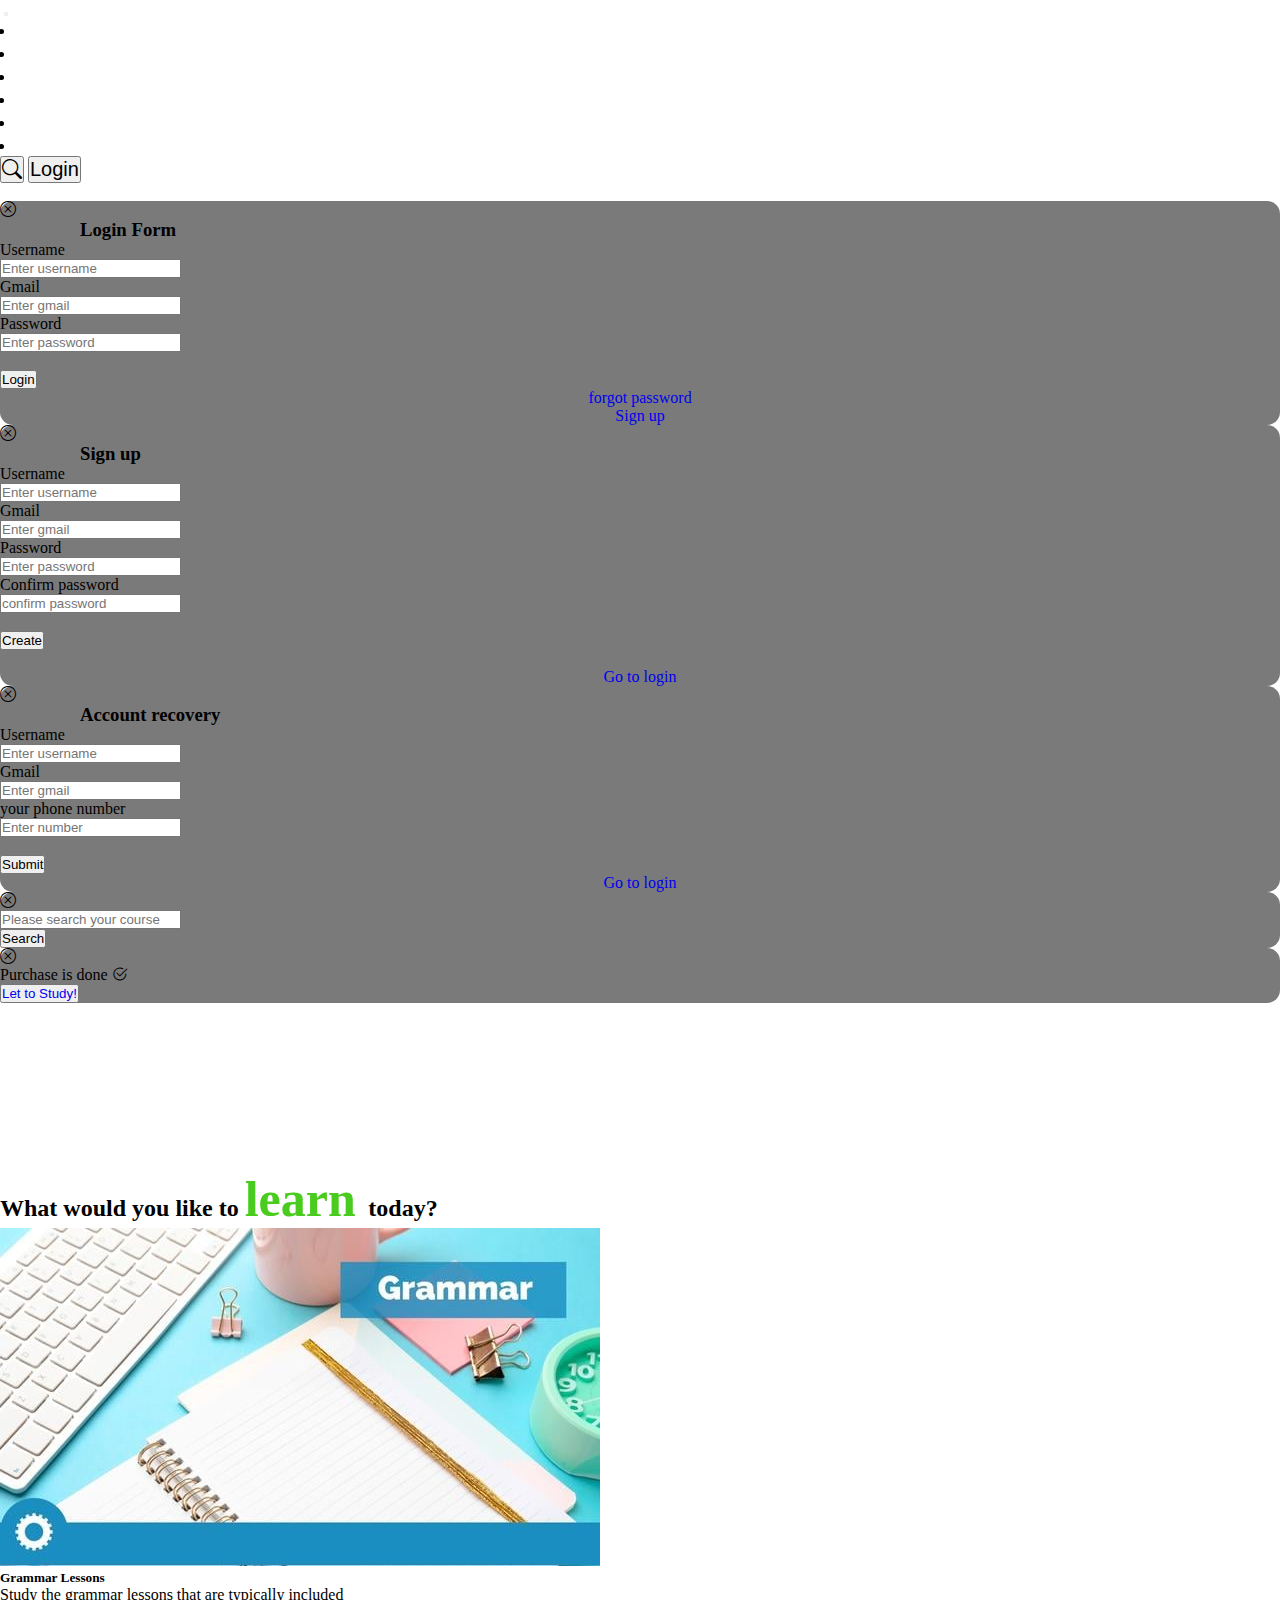
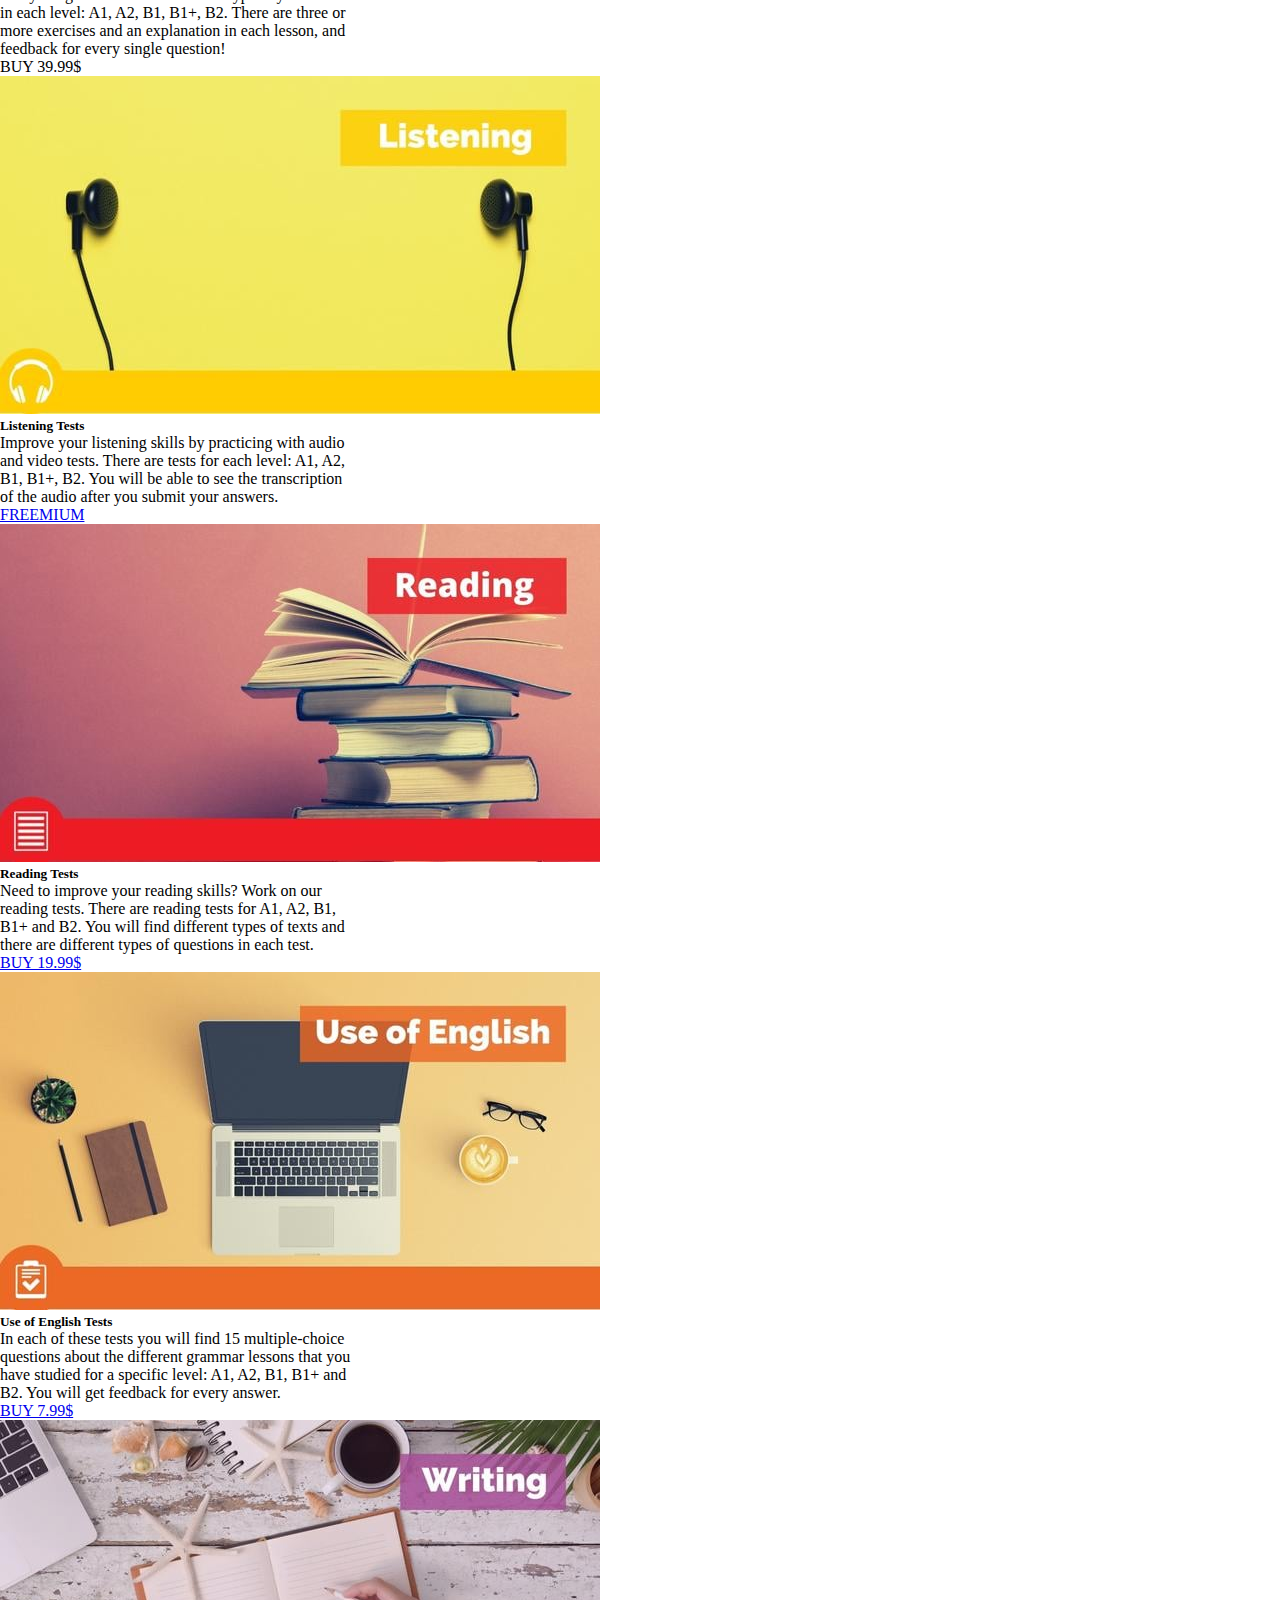
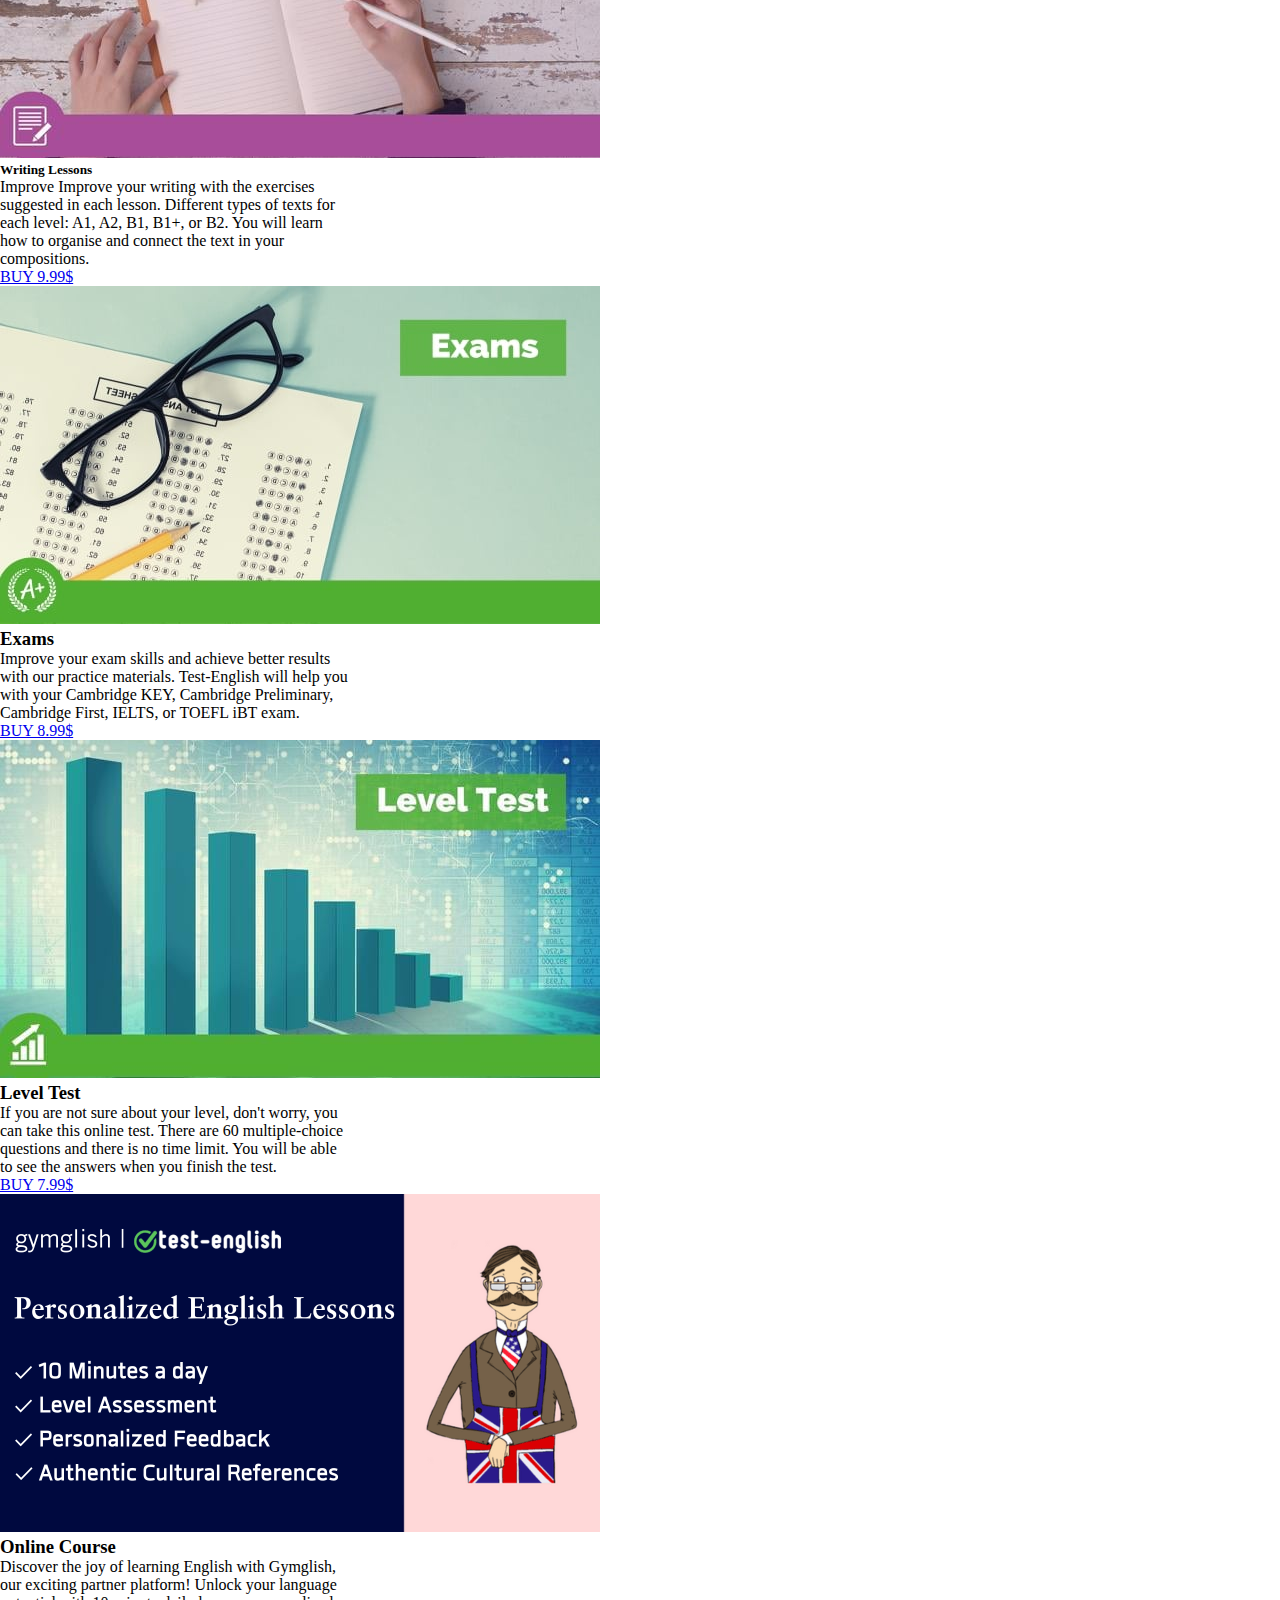
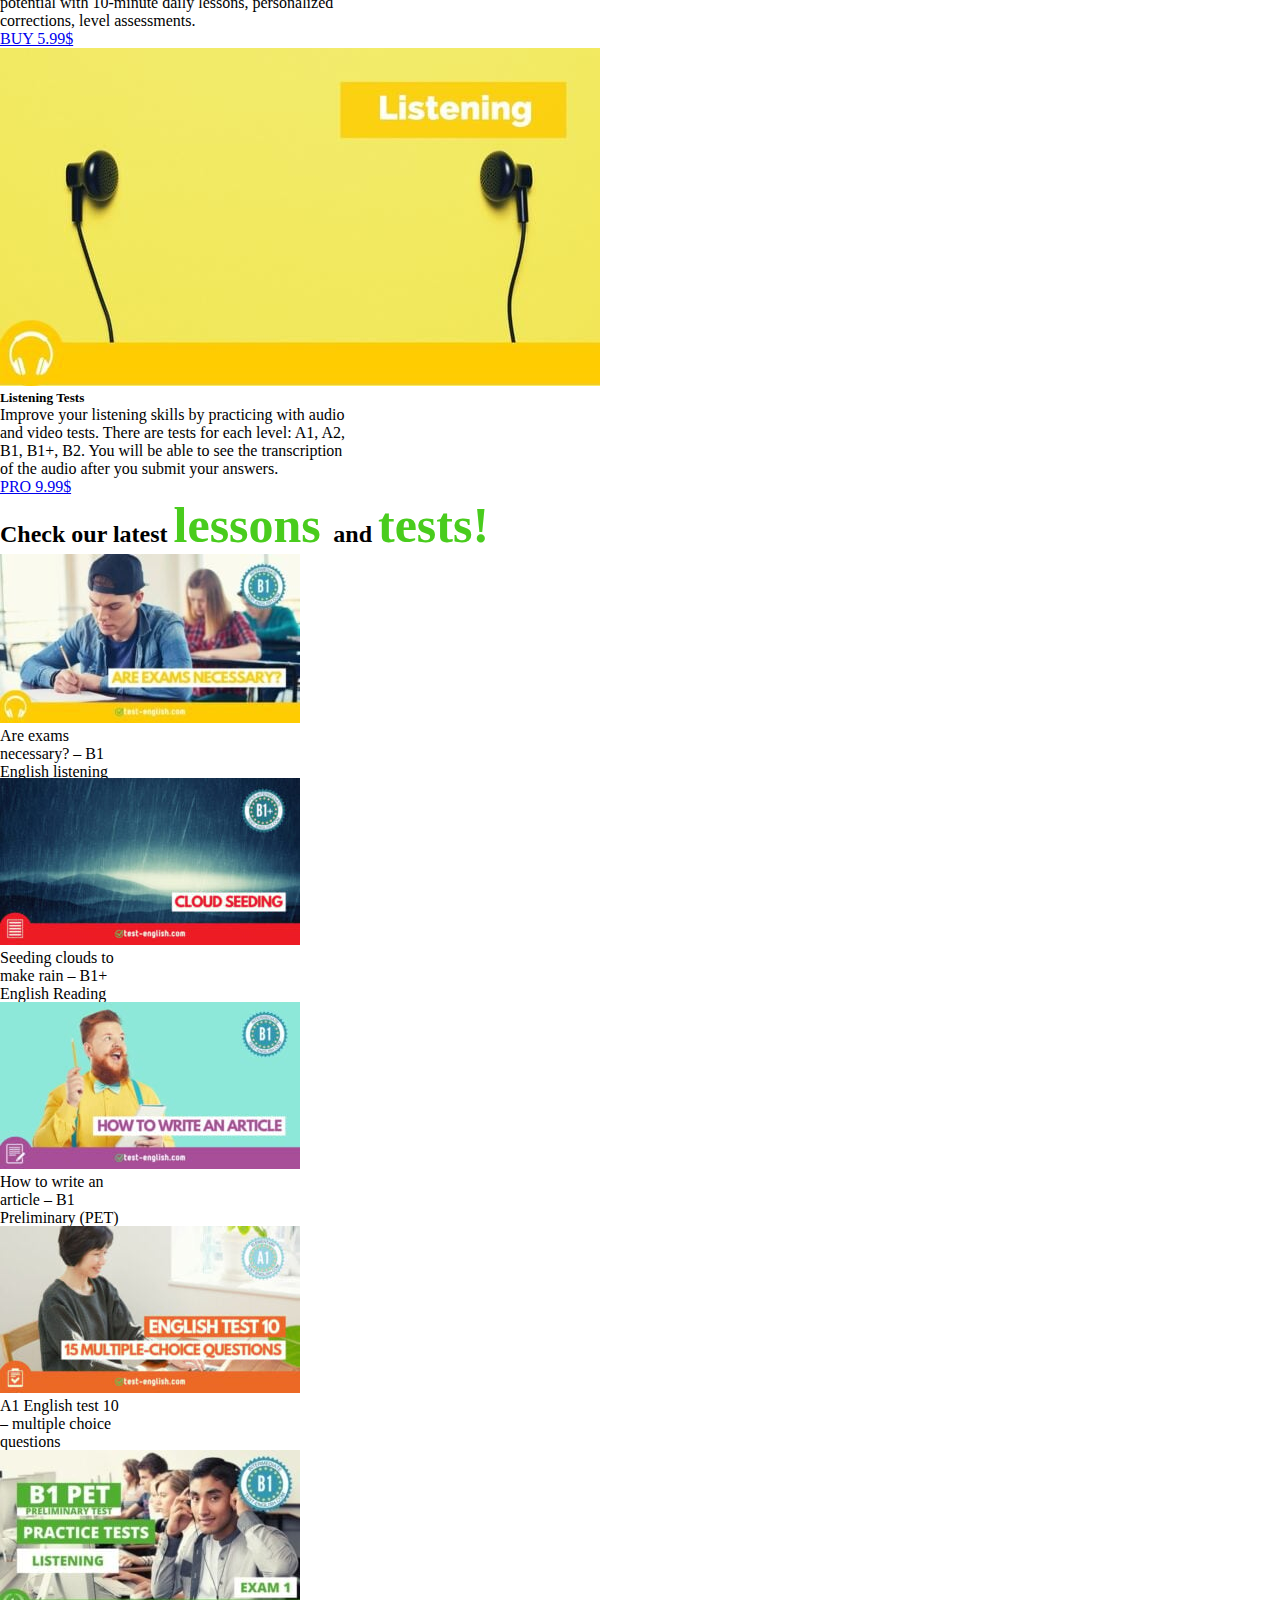
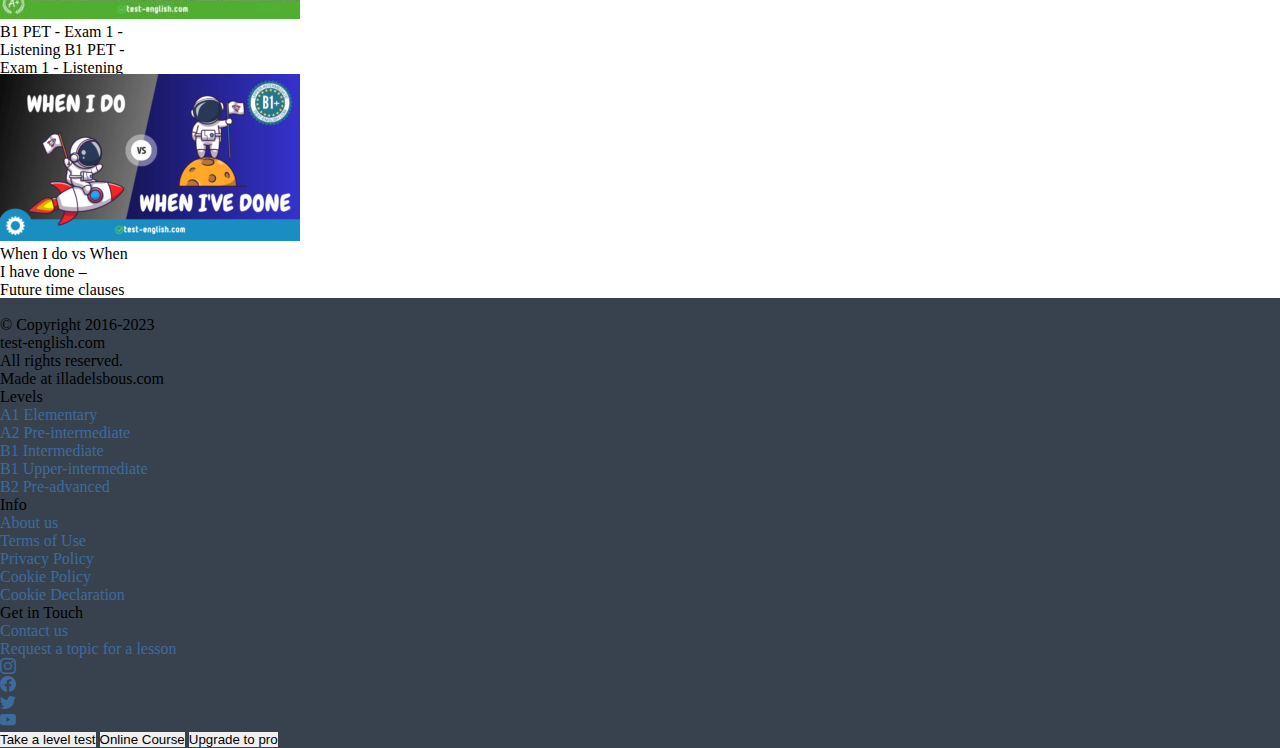
==== index.html @ 96332e44 "first commit" ====
<!DOCTYPE html>
<html lang="en">
<head>
    <meta charset="UTF-8">
    <meta name="viewport" content="width=device-width, initial-scale=1.0">
    <title>Project web design</title>
    <link rel="stylesheet" href="./style.css">
    <link href="https://cdn.jsdelivr.net/npm/bootstrap@5.3.1/dist/css/bootstrap.min.css" rel="stylesheet" integrity="sha384-4bw+/aepP/YC94hEpVNVgiZdgIC5+VKNBQNGCHeKRQN+PtmoHDEXuppvnDJzQIu9" crossorigin="anonymous">
<script src="https://cdn.jsdelivr.net/npm/bootstrap@5.3.1/dist/js/bootstrap.bundle.min.js" integrity="sha384-HwwvtgBNo3bZJJLYd8oVXjrBZt8cqVSpeBNS5n7C8IVInixGAoxmnlMuBnhbgrkm" crossorigin="anonymous"></script>
    <link rel="stylesheet" href="https://cdn.jsdelivr.net/npm/bootstrap-icons@1.10.5/font/bootstrap-icons.css">
</head>
<body>
    <header>
        <nav class="navbar navbar-expand-lg position-fixed container-fluid">
            <div class="container-fluid">
              <a class="navbar-brand col-xxl-2 col-xl-2 col-lg-2 col-4" href="#"><img src="/Image/logo-test-english-web-home.svg" alt="" class="w-100"></a>
              <button id="" class="navbar-toggler" type="button" data-bs-toggle="collapse" data-bs-target="#navbarSupportedContent" aria-controls="navbarSupportedContent" aria-expanded="true" aria-label="Toggle navigation">
                <span class="navbar-toggler-icon"></span>
              </button>
              <div class="collapse navbar-collapse col-xxl-8 col-xl-8 col-lg-8" id="navbarSupportedContent">
                <ul class="navbar-nav me-auto mb-2 mb-lg-0 mx-auto">
                  <li class="nav-item">
                    <a class="nav-link  text-center " aria-current="page" href="#">Grammer</a>
                    <ul class="drop-data ">
                       <div class="grammar">
                        <li>
                          <a href="#">
                              <h5>A1</h5>
                              <span>Elementary</span>
                          </a>
                      </li>
                      <li>
                          <a href="#">
                              <h5>A2</h5>
                              <span> Pre-intermediate</span>
                          </a>
                      </li>
                      <li>
                          <a href="#">
                              <h5>B1</h5>
                              <span>Intermediate</span>
                          </a>
                      </li>
                      <li>
                        <a href="#">
                            <h5>B1+</h5>
                            <span>Upper-intermediate</span>
                        </a>
                      </li>
                      <li>
                        <a href="#">
                            <h5>B2</h5>
                            <span> Pre-advanced</span>
                        </a>
                      </li>
                       </div>
                    </ul>
                  </li> 
                  <li class="nav-item">
                    <a class="nav-link  text-center" aria-current="page" href="#">Listening</a>
                    <ul class="drop-data">
                       <div class="list">
                        <li>
                          <a href="#">
                              <h5>A1</h5>
                              <span>Elementary</span>
                          </a>
                      </li>
                      <li>
                          <a href="#">
                              <h5>A2</h5>
                              <span> Pre-intermediate</span>
                          </a>
                      </li>
                      <li>
                          <a href="#">
                              <h5>B1</h5>
                              <span>Intermediate</span>
                          </a>
                      </li>
                      <li>
                        <a href="#">
                            <h5>B1+</h5>
                            <span> Upper-intermediate</span>
                        </a>
                      </li>
                      <li>
                        <a href="#">
                            <h5>B2</h5>
                            <span> Pre-advanced</span>
                        </a>
                      </li>
                       </div>
                    </ul>
                  </li> 
                  <li class="nav-item">
                    <a class="nav-link  text-center" aria-current="page" href="#">Reading</a>
                    <ul class="drop-data">
                      <div class="reading">
                        <li>
                          <a href="#">
                              <h5>A1</h5>
                              <span>Elementary</span>
                          </a>
                      </li>
                      <li>
                          <a href="#">
                              <h5>A2</h5>
                              <span> Pre-intermediate</span>
                          </a>
                      </li>
                      <li>
                          <a href="#">
                              <h5>B1</h5>
                              <span>Intermediate</span>
                          </a>
                      </li>
                      <li>
                        <a href="#">
                            <h5>B1+</h5>
                            <span> Upper-intermediate</span>
                        </a>
                      </li>
                      <li>
                        <a href="#">
                            <h5>B2</h5>
                            <span> Pre-advanced</span>
                        </a>
                      </li>
                      </div>
                  </ul>
                  </li>
                  <li class="nav-item">
                    <a class="nav-link  text-center" aria-current="page" href="#">Use of English</a>
                    <ul class="drop-data">
                       <div class="use">
                        <li>
                          <a href="#">
                              <h5>A1</h5>
                              <span>Elementary</span>
                          </a>
                      </li>
                      <li>
                          <a href="#">
                              <h5>A2</h5>
                              <span> Pre-intermediate</span>
                          </a>
                      </li>
                      <li>
                          <a href="#">
                              <h5>B1</h5>
                              <span>Intermediate</span>
                          </a>
                      </li>
                      <li>
                        <a href="#">
                            <h5>B1+</h5>
                            <span> Upper-intermediate</span>
                        </a>
                      </li>
                      <li>
                        <a href="#">
                            <h5>B2</h5>
                            <span> Pre-advanced</span>
                        </a>
                      </li>
                       </div>
                  </ul>
                  </li>
                  <li class="nav-item">
                    <a class="nav-link  text-center" aria-current="page" href="#">Wrting</a>
                    <ul class="drop-data">
                       <div class="writing">
                        <li>
                          <a href="#">
                              <h5>A1</h5>
                              <span>Elementary</span>
                          </a>
                      </li>
                      <li>
                          <a href="#">
                              <h5>A2</h5>
                              <span> Pre-intermediate</span>
                          </a>
                      </li>
                      <li>
                          <a href="#">
                              <h5>B1</h5>
                              <span>Intermediate</span>
                          </a>
                      </li>
                      <li>
                        <a href="#">
                            <h5>B1+</h5>
                            <span> Upper-intermediate</span>
                        </a>
                      </li>
                      <li>
                        <a href="#">
                            <h5>B2</h5>
                            <span> Pre-advanced</span>
                        </a>
                      </li>
                       </div>
                  </ul>
                  </li>
                  <li class="nav-item">
                    <a class="nav-link  text-center" aria-current="page" href="#">Exam</a>
                    <ul class="drop-data">
                       <div class="exam">
                        <li>
                          <a href="#">
                              <h5>A1</h5>
                              <span>Elementary</span>
                          </a>
                      </li>
                      <li>
                          <a href="#">
                              <h5>A2</h5>
                              <span> Pre-intermediate</span>
                          </a>
                      </li>
                      <li>
                          <a href="#">
                              <h5>B1</h5>
                              <span>Intermediate</span>
                          </a>
                      </li>
                      <li>
                        <a href="#">
                            <h5>B1+</h5>
                            <span> Upper-intermediate</span>
                        </a>
                      </li>
                      <li>
                        <a href="#">
                            <h5>B2</h5>
                            <span> Pre-advanced</span>
                        </a>
                      </li>
                       </div>
                  </ul>
                  </li>
                </ul>
              </div>
            <div class="col-xxl-2 col-xl-2 col-lg-2 d-flex">
                <button id="search" class=" nav-link text-white mx-3 p-2 "> <i class="bi bi-search btn"> </i></button>  
                <button id="login"  class="nav-link text-light mx-1 rounded-4 border border-2 p-2 btn btn-outline-secondary">Login</button>
            </div>
            </div>
          </nav>
          <div class="container-fluid">

            <img src="/Image/test-english-home-bg-1650.webp" alt="" class="w-100 position-absolute" >
            <div  class="form-login position-fixed col-12 my-5">
                  <div id="form" class="col-xxl-3 col-xl-6 col-lg-6 col-md-7 col-sm-8 mx-auto my-5 rounded-4 border border-success border-4 d-none">
                  <form action="" class="p-3">
                    <p id="x" class="float-end text-white x"><i class="bi bi-x-circle"></i></p>
                    <h3 class="login text-white">Login Form</h3>
                    <label class=" text-white">Username</label><br>
                    <input class="mx-5 form-control-lg" type="text" name="Username" value="" placeholder="Enter username" required><br>
                    <label class=" text-white ">Gmail</label><br>
                    <input class="mx-5 rounded form-control-lg" type="text" name="gmail" value="" placeholder="Enter gmail" required><br>
                    <label class=" text-white">Password</label><br>
                    <input class="mx-5 rounded form-control-lg" type="password" name="password"value="" placeholder="Enter password" required ><br><br>
                    <button class="btn btn-outline-success form-control ">Login</button>
                    <a id="forgot" href="#"><p class="">forgot password</p></a>
                    <a id="create" href="#"><p class="">Sign up</p></a>
                  </form>
                </div>
              </div>
              <div  class="form-login position-fixed col-12 my-5">
                <div id="newform" class="col-xxl-3 col-xl-6 col-lg-6 col-md-7 col-sm-8 mx-auto my-5 rounded-4 border border-info border-4 d-none">
                <form action="" class="p-3">
                  <p id="newx" class="float-end text-white x"><i class="bi bi-x-circle"></i></p>
                  <h3 class="login text-white">Sign up </h3>
                  <label class=" text-white">Username</label><br>
                  <input class="mx-5 form-control-lg" type="text" name="Username" value="" placeholder="Enter username" required><br>
                  <label class=" text-white ">Gmail</label><br>
                  <input class="mx-5 rounded form-control-lg" type="text" name="gmail" value="" placeholder="Enter gmail" required><br>
                  <label class=" text-white">Password</label><br>
                  <input class="mx-5 rounded form-control-lg" type="password" name="password"value="" placeholder="Enter password" required ><br>
                  <label class=" text-white">Confirm  password</label><br>
                  <input class="mx-5 rounded form-control-lg" type="password" name="confirm password"value="" placeholder="confirm password" required ><br><br>
                  <button class="btn btn-outline-info form-control ">Create</button><br><br>
                  <a id="login1" href="#"><p>Go to login</p></a>
                </form>
              </div>
            </div>
              <div  class="form-login position-fixed col-12 my-5">
                <div id="newform1" class="col-xxl-3 col-xl-6 col-lg-6 col-md-7 col-sm-8 mx-auto my-5 rounded-4 border border-warning  border-2 d-none">
                <form action="" class="p-3">
                  <p id="newx1" class="float-end text-white x"><i class="bi bi-x-circle"></i></p>
                  <h3 class="login text-white">Account recovery</h3>
                  <label class=" text-white">Username</label><br>
                  <input class="mx-5 form-control-lg" type="text" name="Username" value="" placeholder="Enter username" required><br>
                  <label class=" text-white ">Gmail</label><br>
                  <input class="mx-5 rounded form-control-lg" type="text" name="gmail" value="" placeholder="Enter gmail" required><br>
                  <label class=" text-white">your phone number</label><br>
                  <input class="mx-5 rounded form-control-lg" type="text" name="password"value="" placeholder="Enter number" required ><br><br>
                  <button class="btn btn-outline-warning form-control ">Submit</button>
                  <a id="login2" href="#"><p>Go to login</p></a>
                </form>
              </div>
            </div>
            <div  class="form-login position-fixed col-12 my-5">
                  <div id="search1" class="col-xxl-3 col-xl-6 col-lg-6 col-md-7 col-sm-8 mx-auto my-5 rounded-4 border border-info border-2 d-none">
                  <form action="" class="p-3">
                    <p id="x1" class="float-end text-white x"><i class="bi bi-x-circle"></i></p>
                    <input class="form-control" type="text" name="Username" value="" placeholder="Please search your course" required><br>
                    <button class="btn btn-outline-info form-control ">Search</button>                </form></div>
                  </div>
            <div  class="form-login position-fixed col-12 my-5">
                    <div id="buyform" class="col-xxl-3 col-xl-6 col-lg-6 col-md-7 col-sm-8 mx-auto my-5 rounded-4 border border-info border-3 d-none">
                    <form action="" class="p-3">
                      <p id="k" class="float-end text-white x"><i class="bi bi-x-circle"></i></p>
                      <p class="text-white">Purchase is done <i class="bi bi-check2-circle"></i></p>
                      <button class="btn btn-outline-info form-control"><a class="text-white" href="https://test-english.com/grammar-points/">Let to Study!</a></button>
                    </form>
                  </div>
                </div>
            </div>
        </div>
    </header>
    <main>
      <div class="middle container-fluid">
        <div class="up my-5 position-relative">
                <h2 class="text-center">What would you like to 
                  <span>
                    learn
                  </span>
                  today?
                </h2>
                <div class="row my-5  d-flex position-relative">
                    <div class="col-xxl-4 col-xl-6 col-lg-6 col-md-12 col-sm-12 col-12  ">
                        <div class="card mx-auto my-2  p-2 " style="width: 22rem;">
                            <img src="image/grammar.webp" class="card-img-top" alt="...">
                            <div class="card-body">
                              <h5 class="card-title text-info">Grammar Lessons</h5>
                              <p class="card-text">Study the grammar lessons that are typically included in each level: A1, A2, B1, B1+, B2. There are three or more exercises and an explanation in each lesson, and feedback for every single question!</p>
                              <a  id="buy" class="btn btn-outline-info">BUY 39.99$</a>
                            </div>
                          </div>
                    </div>
                    <div class="col-xxl-4 col-xl-6 col-lg-6 col-md-12 col-sm-12 col-12">
                        <div class="card mx-auto my-2  p-2" style="width: 22rem;">
                            <img src="image/listening.webp" class="card-img-top" alt="...">
                            <div class="card-body">
                              <h5 class="card-title ">Listening Tests</h5>
                              <p class="card-text">Improve your listening skills by practicing with audio and video tests. There are tests for each level: A1, A2, B1, B1+, B2. You will be able to see the transcription of the audio after you submit your answers.</p>
                              <a href="https://test-english.com/listening/" id="buy1" class="btn btn-outline-warning">FREEMIUM</a>
                            </div>
                          </div>
                    </div>
                    <div class="col-xxl-4 col-xl-6 col-lg-6 col-md-12 col-sm-12 col-12">
                        <div class="card mx-auto my-2  p-2" style="width: 22rem;">
                            <img src="image/reading.webp" class="card-img-top" alt="...">
                            <div class="card-body">
                              <h5 class="card-title text-danger">Reading Tests</h5>
                              <p class="card-text">Need to improve your reading skills? Work on our reading tests. There are reading tests for A1, A2, B1, B1+ and B2. You will find different types of texts and there are different types of questions in each test.</p>
                              <a href="https://test-english.com/reading/" id="buy2" class="btn btn-outline-danger">BUY  19.99$</a>
                            </div>
                          </div>
                    </div>
                    <div class="col-xxl-4 col-xl-6 col-lg-6 col-md-12 col-sm-12 col-12">
                        <div class="card mx-auto my-2  p-2" style="width: 22rem;">
                            <img src="image/use of English.webp" class="card-img-top" alt="...">
                            <div class="card-body">
                              <h5 class="card-title text-danger">Use of English Tests</h5>
                              <p class="card-text">In each of these tests you will find 15 multiple-choice questions about the different grammar lessons that you have studied for a specific level: A1, A2, B1, B1+ and B2.  You will get feedback for every answer.</p>
                              <a href="https://test-english.com/use-of-english/" id="buy3" class="btn btn-outline-warning">BUY  7.99$</a>
                            </div>
                          </div>
                    </div>
                    <div class="col-xxl-4 col-xl-6 col-lg-6 col-md-12 col-sm-12 col-12">
                        <div class="card mx-auto my-2  p-2" style="width: 22rem;">
                            <img src="image/writing.jpg" class="card-img-top" alt="...">
                            <div class="card-body">
                              <h5 class="card-title text-primary">Writing Lessons</h3>
                              <p class="card-text">Improve Improve your writing with the exercises suggested in each lesson. Different types of texts for each level: A1, A2, B1, B1+, or B2. You will learn how to organise and connect the text in your compositions.</p>
                              <a href="https://test-english.com/writing/" id="buy4" class="btn btn-outline-primary">BUY  9.99$</a>
                            </div>
                          </div>
                    </div>
                    <div class="col-xxl-4 col-xl-6 col-lg-6 col-md-12 col-sm-12 col-12">
                        <div class="card mx-auto my-2  p-2" style="width: 22rem;">
                            <img src="image/Exam.webp" class="card-img-top" alt="...">
                            <div class="card-body">
                              <h3 class="card-title text-success">Exams</h3>
                              <p class="card-text ">Improve your exam skills and achieve better results with our practice materials. Test-English will help you with your Cambridge KEY, Cambridge Preliminary, Cambridge First, IELTS, or TOEFL iBT exam.</p>
                              <a href="https://test-english.com/exams/" id="buy5" class="btn btn-outline-success">BUY  8.99$</a>
                            </div>
                          </div>
                    </div>
                    <div class="col-xxl-4 col-xl-6 col-lg-6 col-md-12 col-sm-12 col-12">
                        <div class="card mx-auto  my-2  p-2" style="width: 22rem;">
                            <img src="image/level test.webp" class="card-img-top" alt="...">
                            <div class="card-body">
                              <h3 class="card-title text-success">Level Test</h3>
                              <p class="card-text ">If you are not sure about your level, don't worry, you can take this online test. There are 60 multiple-choice questions and there is no time limit. You will be able to see the answers when you finish the test.</p>
                              <a href="https://test-english.com/level-test/" id="buy6" class="btn btn-outline-success">BUY  7.99$</a>
                            </div>
                          </div>
                    </div>
                    <div class="col-xxl-4 col-xl-6 col-lg-6 col-md-12 col-sm-12 col-12">
                        <div class="card mx-auto my-2   p-2" style="width: 22rem;">
                            <img src="image/Couse.webp" class="card-img-top" alt="...">
                            <div class="card-body">
                              <h3 class="card-title text-dark ">Online Course</h3>
                              <p class="card-text">Discover the joy of learning English with Gymglish, our exciting partner platform! Unlock your language potential with 10-minute daily lessons, personalized corrections, level assessments.</p>
                              <a href="https://test-english.com/courses/" id="buy7" class="btn btn-outline-dark">BUY  5.99$</a>
                            </div>
                          </div>
                    </div>
                    <div class="col-xxl-4 col-xl-6 col-lg-6 col-md-12 col-sm-12 col-12">
                      <div class="card mx-auto my-2  p-2" style="width: 22rem;">
                          <img src="image/listening.webp" class="card-img-top" alt="...">
                          <div class="card-body">
                            <h5 class="card-title ">Listening Tests</h5>
                            <p class="card-text">Improve your listening skills by practicing with audio and video tests. There are tests for each level: A1, A2, B1, B1+, B2. You will be able to see the transcription of the audio after you submit your answers.</p>
                            <a href="https://test-english.com/listening/" id="buy1" class="btn btn-outline-warning">PRO 9.99$</a>
                          </div>
                        </div>
                  </div>
                </div>
            </div>
            </div>
        <div class="down my-3 ">
            <h2 class="text-center my-5">Check our latest <span>
              lessons
            </span> and <span>
              tests!
            </span></h2>
            <div class="row mx-5">
                <div class="col-xxl-2 col-xl-2 col-lg-4 col-md-6 col-sm-6 col-6">
                  <div class="card " style="width:8rem;  height:14rem ;">
                    <img src="image/down1.webp" class="card-img-top" alt="...">
                    <div class="card-body">
                      <p class="card-text">Are exams necessary? – B1 English listening test</p>
                    </div>
                  </div>
                </div>
                <div class="col-xxl-2 col-xl-2 col-lg-4 col-md-6 col-sm-6 col-6">
                  <div class="card  " style="width:8rem;  height:14rem ;">
                    <img src="image/down2.webp" class="card-img-top" alt="...">
                    <div class="card-body">
                      <p class="card-text">Seeding clouds to make rain – B1+ English Reading test</p>
                    </div>
                  </div>
                </div>
                <div class="col-xxl-2 col-xl-2 col-lg-4 col-md-6 col-sm-6 col-6">
                  <div class="card  " style="width:8rem;  height:14rem ;">
                    <img src="image/down3.webp" class="card-img-top" alt="...">
                    <div class="card-body">
                      <p class="card-text">How to write an article – B1 Preliminary (PET) Exam</p>
                    </div>
                  </div>
                </div>
                <div class="col-xxl-2 col-xl-2 col-lg-4 col-md-6 col-sm-6 col-6">
                  <div class="card  " style="width:8rem;  height:14rem ;">
                    <img src="image/down4.webp" class="card-img-top" alt="...">
                    <div class="card-body">
                      <p class="card-text">A1 English test 10 – multiple choice questions</p>
                    </div>
                  </div>
                </div>
                <div class="col-xxl-2 col-xl-2 col-lg-4 col-md-6 col-sm-6 col-6">
                    <div class="card  " style="width:8rem; height:14rem ;">
                      <img src="image/down5.webp" class="card-img-top" alt="...">
                      <div class="card-body">
                        <p class="card-text">B1 PET - Exam 1 - Listening B1 PET - Exam 1 - Listening</p>
                      </div>
                    </div>
                  </div>
                  <div class="col-xxl-2 col-xl-2 col-lg-4 col-md-6 col-sm-6 col-6">
                    <div class="card " style="width:8rem;  height:14rem ;">
                      <img src="image/down6.webp" class="card-img-top" alt="...">
                      <div class="card-body">
                        <p class="card-text">When I do vs When I have done – Future time clauses</p>
                      </div>
                    </div>
                  </div>
              </div>
        </div>
    </main>
    <footer>
      <div class="row text-light p-3">
          <div class="col-xxl-3 col-xl-2 col-lg-4 col-md-6 col-sm-6">
           <div class="row my-4">
            <div class="col-3">
            </div>
            <div class="col-12 mx-5">
              <img src=".Image/logo-test-english-web-home.svg" alt="" class="w-50">
            </div>
           </div>
          <div class="row my-5">
            <div class="col-12 text-center">
              © Copyright 2016-2023 <br>
              test-english.com <br>
              All rights reserved.
             </div>
          </div>
           <div class="row my-3">
            <div class="col-12 text-center">
              Made at
              illadelsbous.com
             </div>
           </div>
          </div>
          <div class="col-xxl-2 col-xl-2 col-lg-4 col-md-6 col-sm-6">
            <div class="col-12 my-4"> Levels</div>
            <div class="col-12 my-2"><a href="#">A1 Elementary</a></div>
            <div class="col-12 my-2"><a href="#">A2 Pre-intermediate</a></div>
            <div class="col-12 my-2"><a href="#">B1 Intermediate</a></div>
            <div class="col-12 my-2"><a href="#">B1 Upper-intermediate</a></div>
            <div class="col-12 my-2"><a href="#">B2 Pre-advanced</a></div>
          </div>
          <div class="col-xxl-2 col-xl-2 col-lg-4 col-md-6 col-sm-6">
            <div class="col-12 my-4">Info</div>
            <div class="col-12 my-2"><a href="#">About us</a></div>
            <div class="col-12 my-2"><a href="#">Terms of Use</a></div>
            <div class="col-12 my-2"><a href="#">Privacy Policy</a></div>
            <div class="col-12 my-2"><a href="#">Cookie Policy</a></div>
            <div class="col-12 my-2"><a href="#">Cookie Declaration</a></div>
          </div>
          <div class="col-xxl-2 col-xl-2 col-lg-4 col-md-6 col-sm-6">
            <div class="col-12 my-4">Get in Touch</div>
            <div class="col-12 my-2"><a href="#">Contact us</a></div>
            <div class="col-12 my-2"><a href="#">Request a topic for a lesson</a></div>
            <div class="row">
              <div class="col-3 my-2"><div class="btn btn-outline-success border border-1"><a href="https://www.instagram.com/testenglishcom/"><i class="bi bi-instagram"></i></a></div></div>
              <div class="col-3 my-2"><div class="btn btn-outline-success border border-1"><a href="https://web.facebook.com/testenglishcom?_rdc=1&_rdr"><i class="bi bi-facebook"></i></a></div></div>
              <div class="col-3 my-2"><div class="btn btn-outline-success border border-1"><a href="https://twitter.com/i/flow/login?redirect_after_login=%2Ftestenglishcom"><i class="bi bi-twitter"></i></a></div></div>
              <div class="col-3 my-2"><div class="btn btn-outline-success border border-1"><a href="https://www.youtube.com/channel/UCHUG1E9lZVUf4RDvyMP0UeQ"><i class="bi bi-youtube"></i></a></div></div>
            </div>
          </div>
          <div class="col-xxl-3 col-xl-2 col-lg-4 col-md-6 col-sm-6">
            <div class="d-grid gap-2 col-8 mx-auto my-5">
              <button class="btn btn-outline-success my-2 border border-1" type="button">Take a level test</button>
              <button class="btn btn-outline-success my-2 border border-1" type="button">Online Course</button>
              <button class="btn btn-outline-success my-2 border border-1" type="button">Upgrade to pro</button>
            </div>
          </div>
      </div>
  </footer>
</body>
<script src="jquery-3.7.1.min.js"></script>
<script src="./js.js"></script>
</html>
---- style.css ----
* {
  padding: 0;
  margin: 0;
  box-sizing: border-box;
}
.position-fixed {
  z-index: 5;
}
header {
  width: 100vw;
  height: 130vh;
}
.nav-item {
  margin: 0 15px;
  position: relative;
}
.x {
  cursor: pointer;
}
.nav-item a {
  color: white;
}
.nav-item a:hover {
  color: rgb(0, 255, 0);
  transition: 0.8s;
}
.nav-link a {
  text-decoration: none;
  color: white;
}
main .container-fluid {
  padding: 0 !important;
}
form a {
  text-decoration: none;
  text-align: center;
}
h2 span {
  font-size: 50px;
  color: rgb(73, 204, 29);
}
.drop-data {
  width: 250px;
  position: absolute;
  background-color: rgba(190, 190, 190, 0.628);
  list-style: none;
  border-radius: 16px;
  display: none;
  padding: 0 !important;
  transition: 1s;
}
.drop-data li {
  width: 100px;
  height: 70px;
  transition: 1s;
}
.drop-data li a {
  display: flex;
  margin-top: 10px 0;
  text-decoration: none;
}
.drop-data li a h5 {
  width: 100px;
  margin-top: 15px;
  margin-left: 18px;
  position: relative;
}
.drop-data .grammar li a h5::before {
  content: "";
  position: absolute;
  width: 70px;
  height: 60px;
  left: -16px;
  top: -14px;
  background-repeat: no-repeat;
  background-image: url(/Image/logo-drop.webp);
}
.drop-data .list li a h5::before {
  content: "";
  position: absolute;
  width: 60px;
  height: 60px;
  left: -13px;
  top: -10px;
  background-repeat: no-repeat;
  background-image: url(/image/ico-listening.webp);
}
.drop-data .reading li a h5::before {
  content: "";
  position: absolute;
  width: 60px;
  height: 60px;
  left: -13px;
  top: -10px;
  background-repeat: no-repeat;
  background-image: url(/image/ico-reading.webp);
}
.drop-data .use li a h5::before {
  content: "";
  position: absolute;
  width: 60px;
  height: 60px;
  left: -13px;
  top: -10px;
  background-repeat: no-repeat;
  background-image: url(/image/ico-useof.webp);
}
.drop-data .writing li a h5::before {
  content: "";
  position: absolute;
  width: 60px;
  height: 60px;
  left: -13px;
  top: -10px;
  background-repeat: no-repeat;
  background-image: url(/image/ico-writing.webp);
}
.drop-data .exam li a h5::before {
  content: "";
  position: absolute;
  width: 60px;
  height: 60px;
  left: -13px;
  top: -10px;
  background-repeat: no-repeat;
  background-image: url(/image/ico-exams.webp);
}
.drop-data li a span {
  width: 100px !important;
  margin-left: 30px;
  font-size: 20px;
  color: rgb(31, 31, 31);
  transition: 1s;
}
.drop-data li a span:hover {
  color: rgb(8, 255, 136);
  transition: 0.3s;
}
.nav-item:hover .drop-data {
  display: block;
}
.text {
  top: 50vh;
}
form {
  background-color: rgba(0, 0, 0, 0.523);
  border-radius: 13px;
}
.login {
  margin: 0 80px;
}

/* // Small devices (landscape phones, 576px and up) */
@media (min-width: 576px) {
  .nav-link {
    text-align: center;
    font-size: 15px !important;
  }
}

/* // Medium devices (tablets, 768px and up) */
@media (min-width: 768px) {
  .nav-link {
    text-align: center;
    font-size: 15px !important;
    color: black;
  }
}

/* // Large devices (desktops, 992px and up) */
@media (min-width: 992px) {
  .nav-link {
    font-size: 25px !important;
    color: black;
  }
}

/* // X-Large devices (large desktops, 1200px and up) */
@media (min-width: 1200px) {
  .nav-link {
    font-size: 20px !important;
  }
}

/* // XX-Large devices (larger desktops, 1400px and up) */
@media (min-width: 1400px) {
  .nav-link {
    font-size: 23px !important;
  }
}
main {
  width: 100%;
}
.card:hover {
  overflow: hidden;
  transition: 0.9s;
  border-radius: 20px;
  box-shadow: 1px 1px 20px -1px;
}
footer {
  width: 100%;
  height: 100%;
  background-color: #37424e;
}
footer .btn {
  border: none;
}
footer .btn:hover {
  transition: 0.8s;
}
footer a {
  text-decoration: none;
  color: #3e6b9f;
  list-style: none;
}
footer .col-2 .row a {
  color: white;
}
footer .col-3 button {
  color: white;
  border: 1px solid whitesmoke;
}
footer .row .col-2 {
  border-left: 1px solid #3e6b9f;
  border-right: 1px solid #3e6b9f;
}
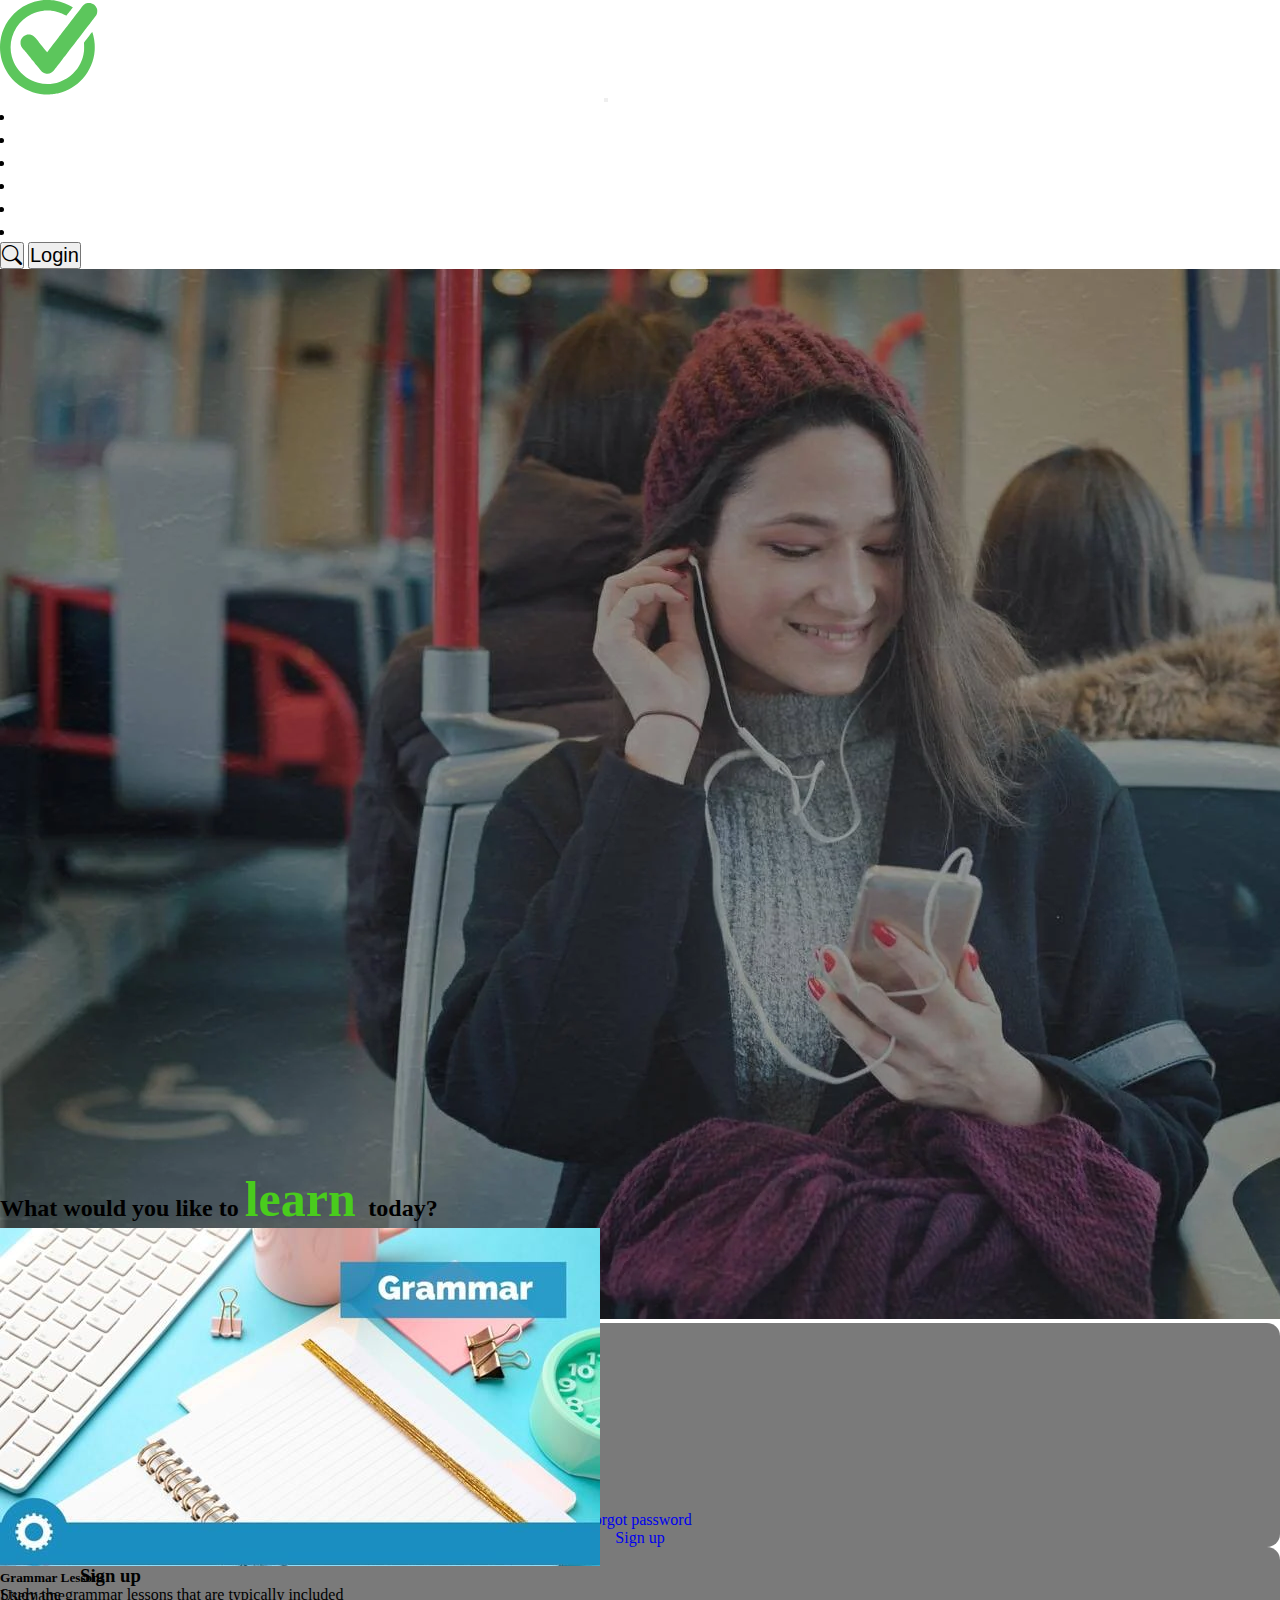
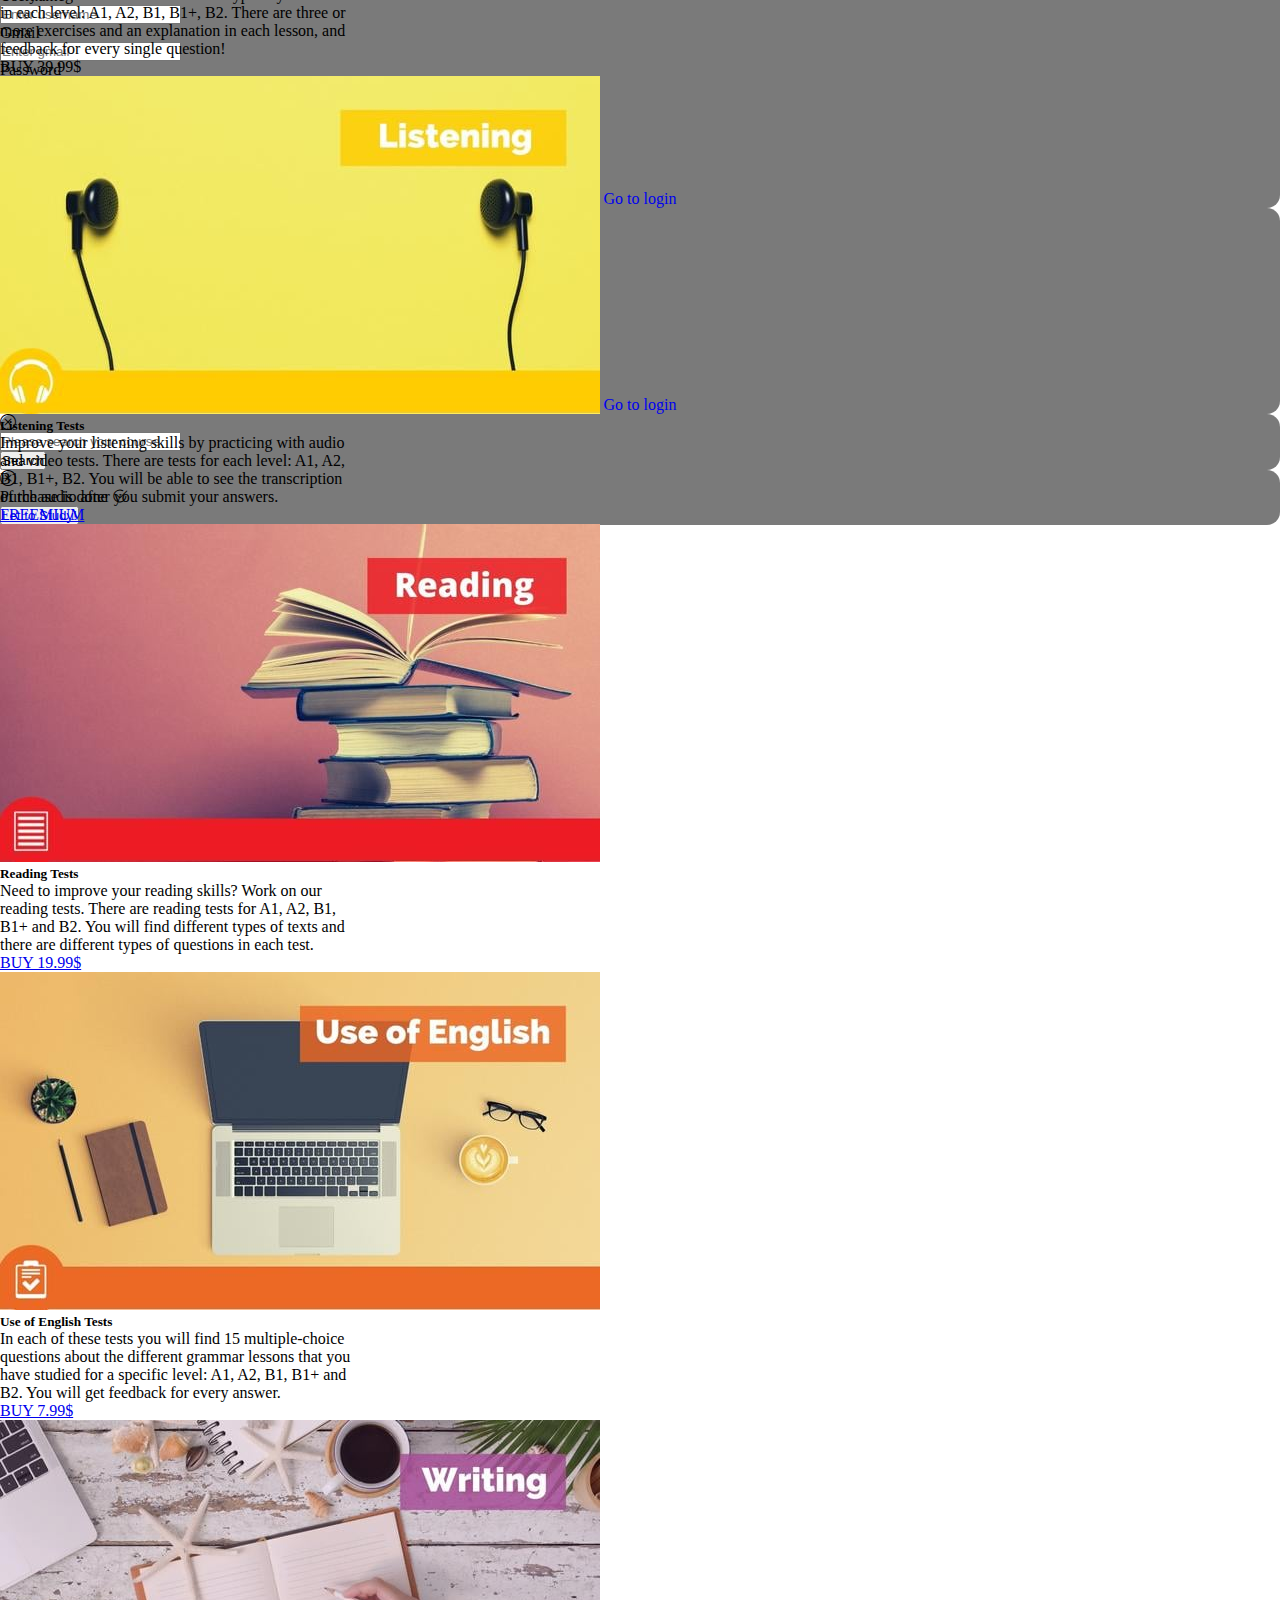
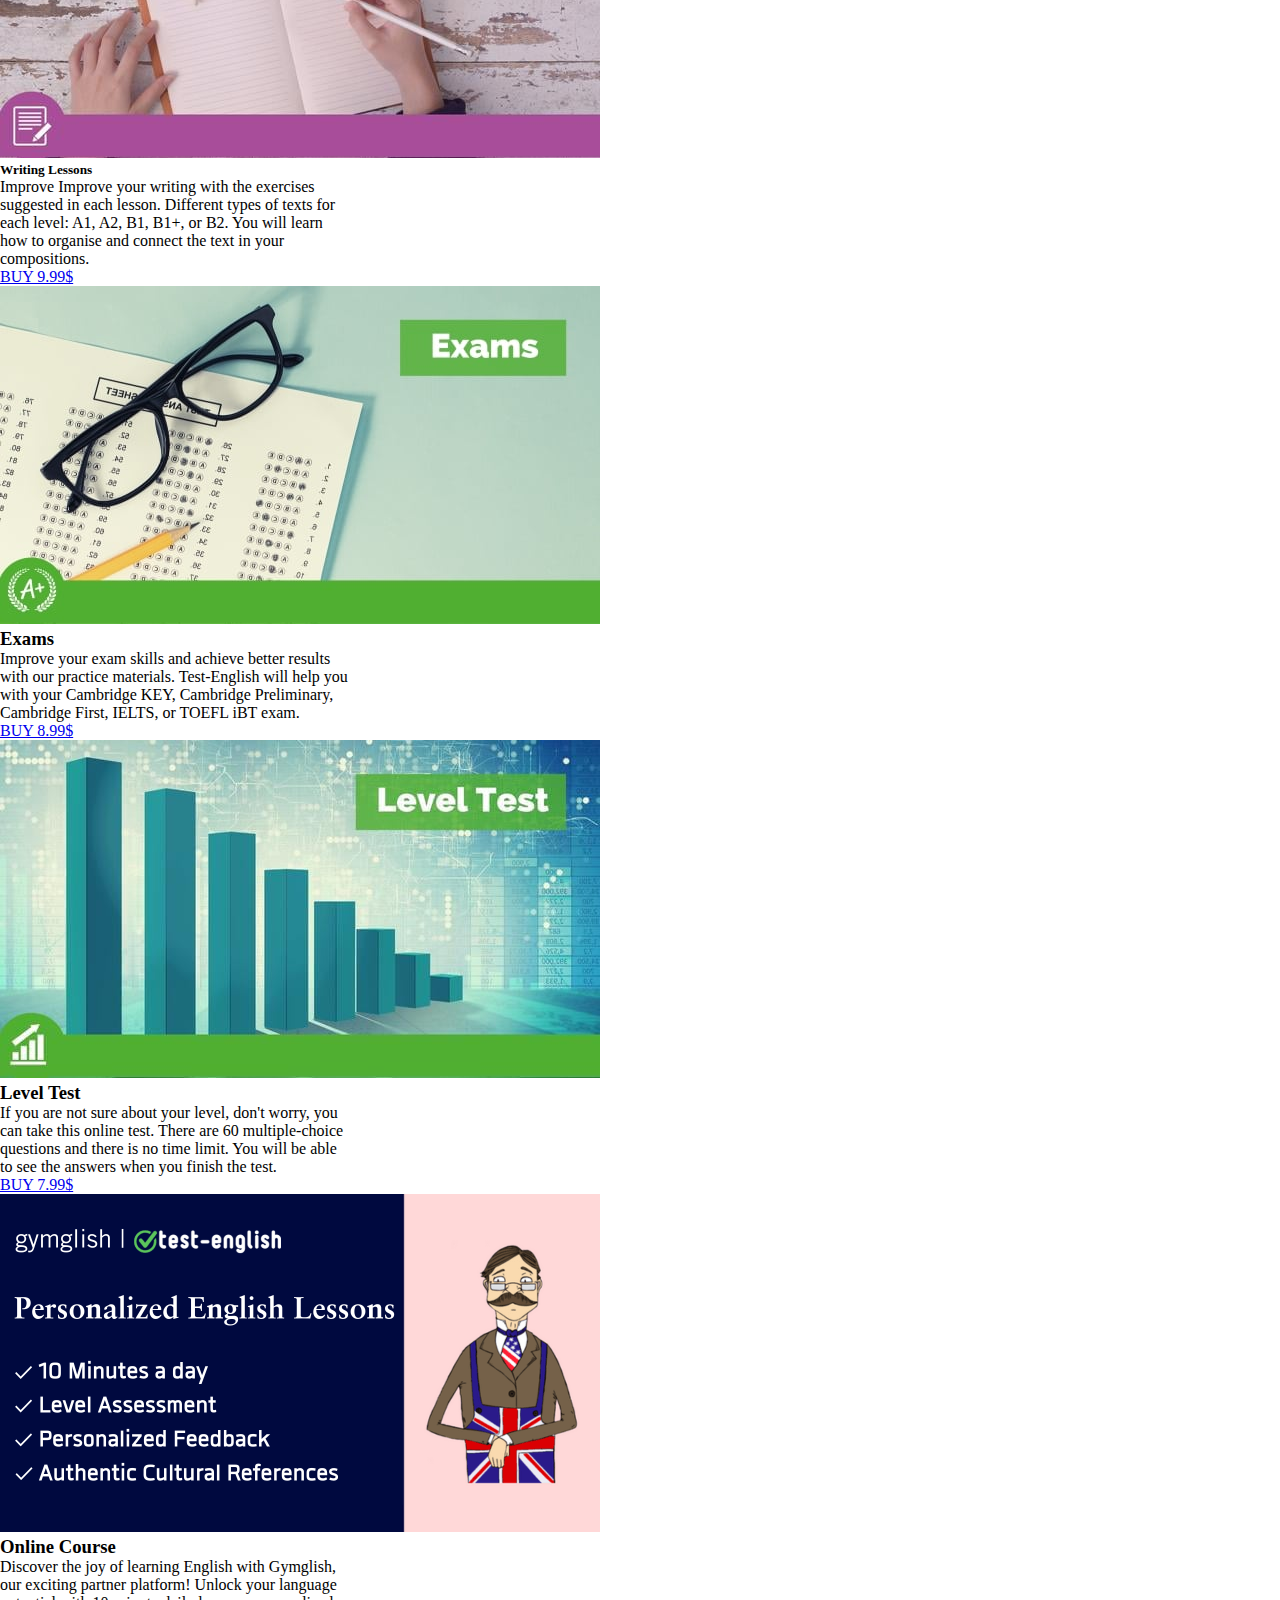
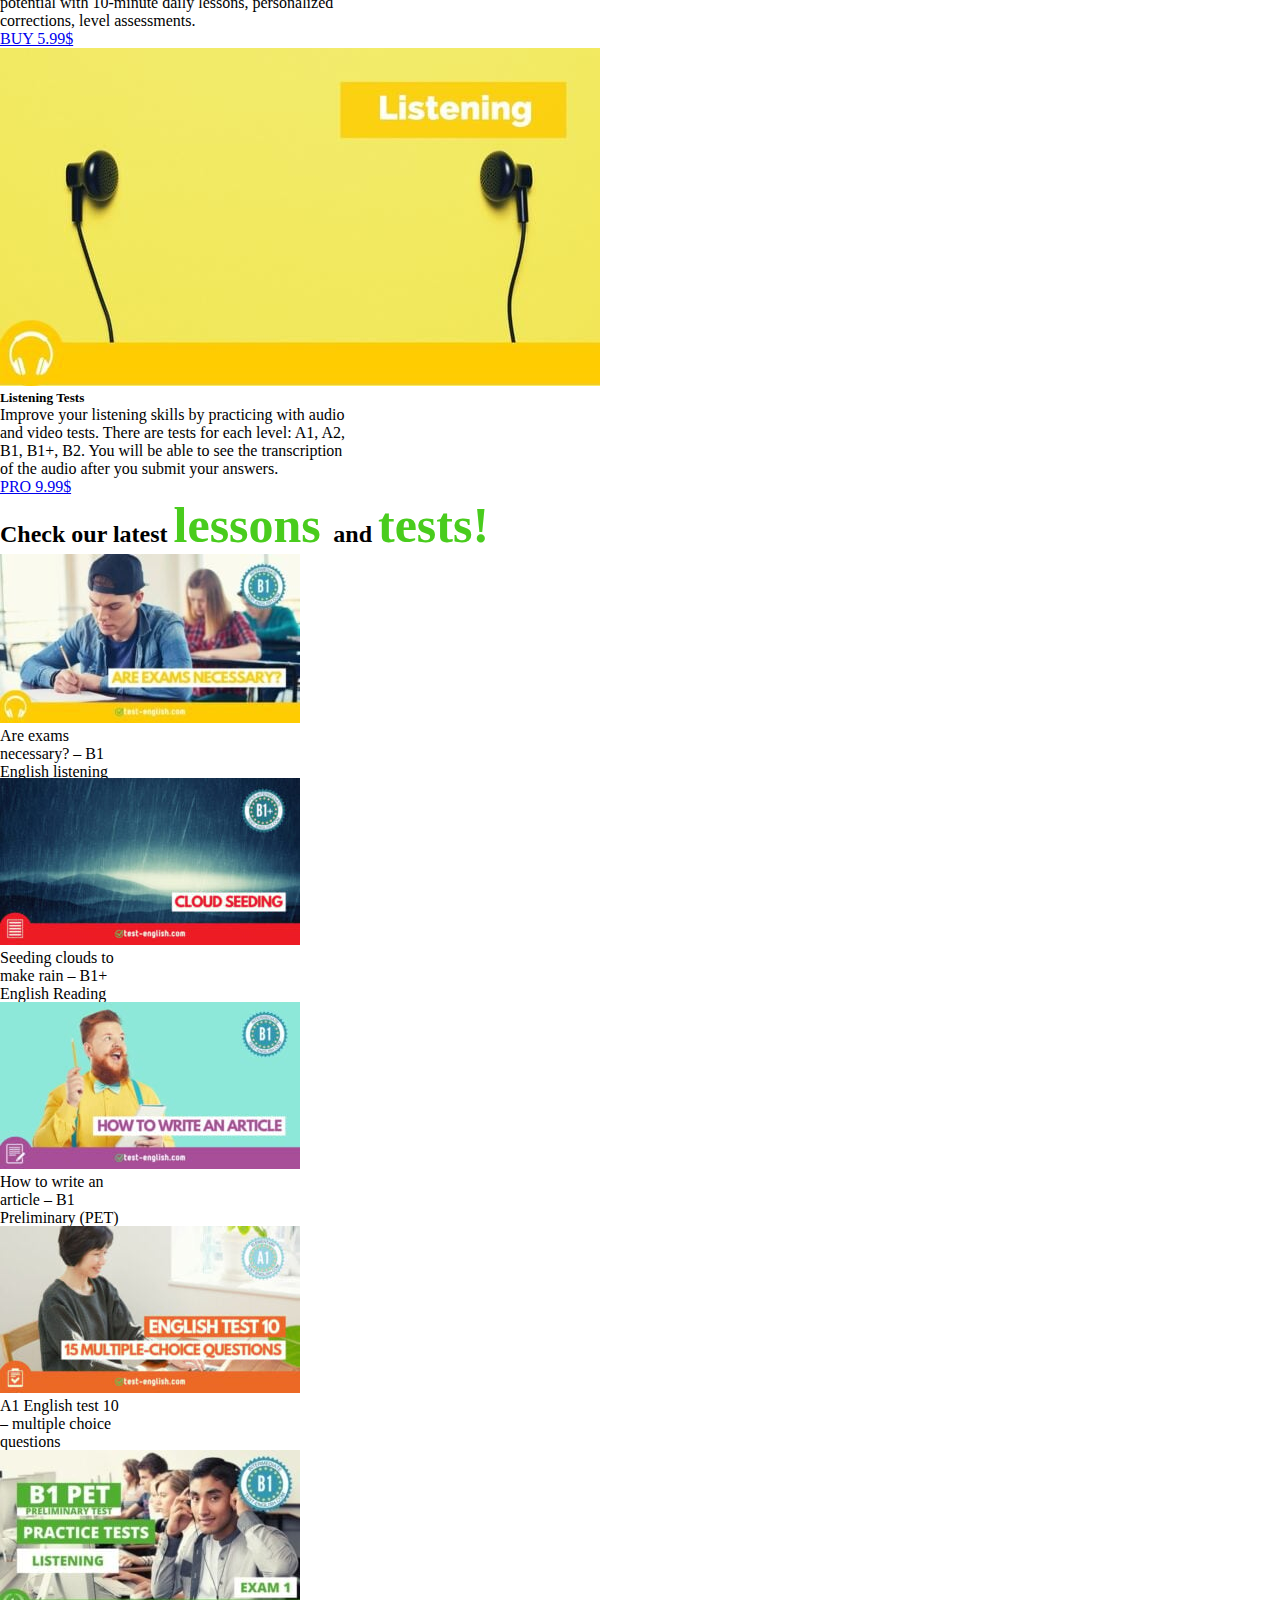
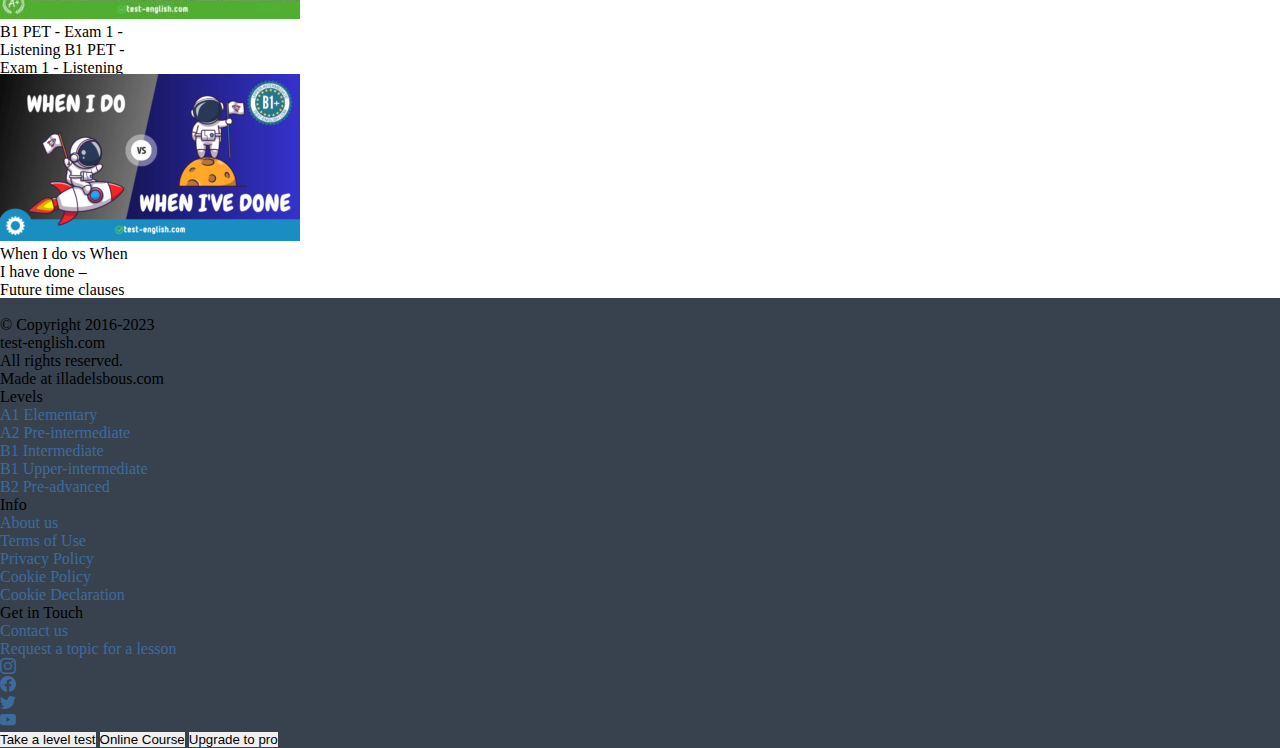
==== commit ba52c497: "small i" ====
--- a/index.html
+++ b/index.html
@@ -13,7 +13,7 @@
     <header>
         <nav class="navbar navbar-expand-lg position-fixed container-fluid">
             <div class="container-fluid">
-              <a class="navbar-brand col-xxl-2 col-xl-2 col-lg-2 col-4" href="#"><img src="/Image/logo-test-english-web-home.svg" alt="" class="w-100"></a>
+              <a class="navbar-brand col-xxl-2 col-xl-2 col-lg-2 col-4" href="#"><img src="image/logo-test-english-web-home.svg" alt="" class="w-100"></a>
               <button id="" class="navbar-toggler" type="button" data-bs-toggle="collapse" data-bs-target="#navbarSupportedContent" aria-controls="navbarSupportedContent" aria-expanded="true" aria-label="Toggle navigation">
                 <span class="navbar-toggler-icon"></span>
               </button>
@@ -251,7 +251,7 @@
           </nav>
           <div class="container-fluid">
 
-            <img src="/Image/test-english-home-bg-1650.webp" alt="" class="w-100 position-absolute" >
+            <img src="image/test-english-home-bg-1650.webp" alt="" class="w-100 position-absolute" >
             <div  class="form-login position-fixed col-12 my-5">
                   <div id="form" class="col-xxl-3 col-xl-6 col-lg-6 col-md-7 col-sm-8 mx-auto my-5 rounded-4 border border-success border-4 d-none">
                   <form action="" class="p-3">
